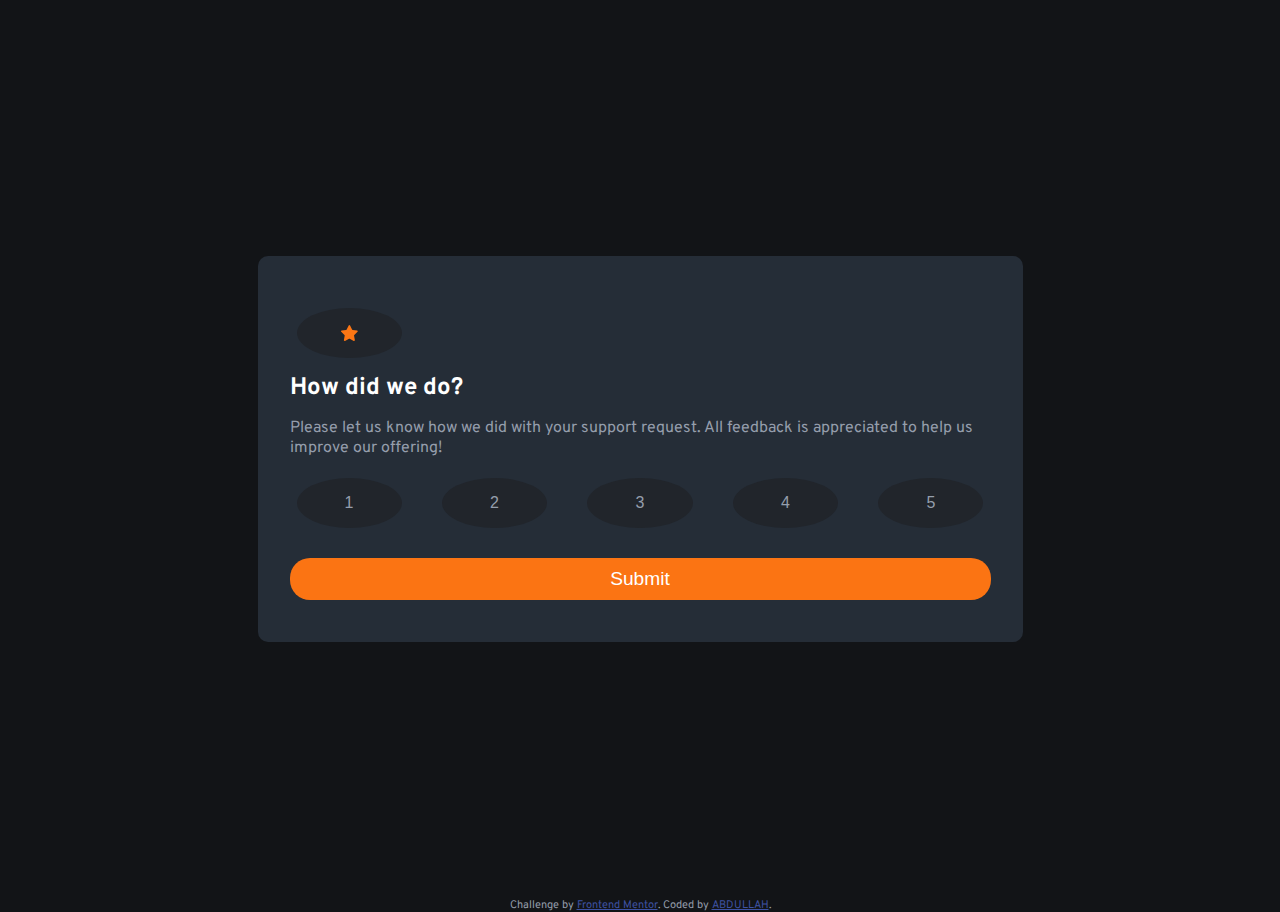
==== index.html @ a9ea5ec8 "initial commit" ====
<!DOCTYPE html>
<html lang="en">
	<head>
		<meta charset="UTF-8" />
		<meta name="viewport" content="width=device-width, initial-scale=1.0" />
		<!-- displays site properly based on user's device -->

		<link
			rel="icon"
			type="image/png"
			sizes="32x32"
			href="./images/favicon-32x32.png" />
		<link rel="stylesheet" href="style.css" />
		<link
			rel="stylesheet"
			href="https://fonts.googleapis.com/css?family=Audiowide|Sofia|Overpass" />

		<title>Frontend Mentor | Interactive rating component</title>

		<!-- Feel free to remove these styles or customise in your own stylesheet 👍 -->
		<style></style>
	</head>
	<body>
		<!-- Rating state start -->

		<div class="card1">
			<div class="circle-bg">
				<img src="./images/icon-star.svg" class="Star-Icon" alt="icon-star" />
			</div>
			<h2>How did we do?</h2>
			<p>
				Please let us know how we did with your support request. All feedback is
				appreciated to help us improve our offering!
			</p>
			<div class="rating-container">
				<button onclick="clicked(this)" class="rating circle-bg">1</button>
				<button onclick="clicked(this)" class="rating circle-bg">2</button>
				<button onclick="clicked(this)" class="rating circle-bg">3</button>
				<button onclick="clicked(this)" class="rating circle-bg">4</button>
				<button onclick="clicked(this)" class="rating circle-bg">5</button>
			</div>
			<button class="Submit">Submit</button>
		</div>

		<!-- Rating state end -->

		<!-- Thank you state start -->

		<div id="hidden" class="card2 Center-Items hidden">
			<img
				src="./images/illustration-thank-you.svg"
				class="thank-you"
				alt="icon-thank-you" />

			<div>
				You selected <span id="result"></span>
				<!-- Add rating here -->
				out of 5
			</div>
			<h2>Thank you!</h2>
			<p>
				We appreciate you taking the time to give a rating. If you ever need
				more support, don’t hesitate to get in touch!
			</p>
		</div>

		<!-- Thank you state end -->

		<footer class="attribution">
			Challenge by
			<a href="https://www.frontendmentor.io?ref=challenge" target="_blank"
				>Frontend Mentor</a
			>. Coded by <a href="#">ABDULLAH</a>.
		</footer>
		<script src="./main.js"></script>
	</body>
</html>
---- style.css ----
@import url(https://fonts.google.com/specimen/Overpass);
:root {
	/* ## COLORS  */
	/* ### Primary  */
	--Orange: hsl(25, 97%, 53%);

	/* ### Neutral  */
	--White: hsl(0, 0%, 100%);
	--Light-Grey: hsl(217, 12%, 63%);
	--Medium-Grey: hsl(216, 12%, 54%);
	--Dark-Blue: hsl(213, 19%, 18%);
	--Dark-Blue-btn: hsl(216, 13%, 15%);
	--Very-Dark-Blue: hsl(216, 12%, 8%);
	/* ## COLORS  */

	/* ## TYPOGRAPHY */
	/* ### Body Copy */
	--Font-size-paragraph: 15px;

	/* ### Font */
	--Body-Font: "Overpass";
	--heading-Weights: 700;
	--Body-Weights: 400;
	/* ## TYPOGRAPHY */
}
* {
	margin: 0;
	padding: 0;
	box-sizing: border-box;
}
body {
	font-family: var(--Body-Font);
	background-color: var(--Very-Dark-Blue);
	color: var(--Light-Grey);
}
.card1,
.card2 {
	padding: 2rem;
	border-radius: 10px;
	width: 85vmin;
	margin: 20% auto;
	background: var(--Dark-Blue);
	line-height: 1.25rem;
}
h2 {
	color: var(--White);
	font-family: var(--Body-Font);
	font-weight: var(--heading-Weights);
	margin: 20px 0;
}
.Center-Items {
	display: flex;
	flex-direction: column;
	align-items: center;
}
button {
	appearance: none;
	border: none;
	background: none;
}
.rating-container {
	display: flex;
	justify-content: space-between;
	width: 100%;
}
.circle-bg {
	display: flex;
	justify-content: center;
	place-items: center;
	background-color: var(--Dark-Blue-btn);
	border-radius: 50%;
	width: 40px;
	height: 50px;
	padding: 10px;
	font-size: var(--Font-size-paragraph);
	color: var(--Light-Grey);
	font-size: var(--Body-Font);
	text-align: center;
	margin: 20px 1%;
	width: 15%;
}

.rating:hover:not(:first) {
	color: var(--White);
	background-color: var(--Orange);
}
.rating:focus {
	color: var(--White);
	background-color: var(--Medium-Grey);
}
.Submit {
	display: block;
	color: white;
	background-color: var(--Orange);
	border-radius: 20px;
	width: 100%;
	padding: 10px;
	margin: 10px auto;
	font-size: 1.2rem;
}
.Submit:hover {
	color: var(--Orange);
	background-color: var(--White);
}
.attribution {
	font-size: 11px;
	text-align: center;
}
.attribution a {
	color: hsl(228, 45%, 44%);
}

.hidden {
	display: none;
}
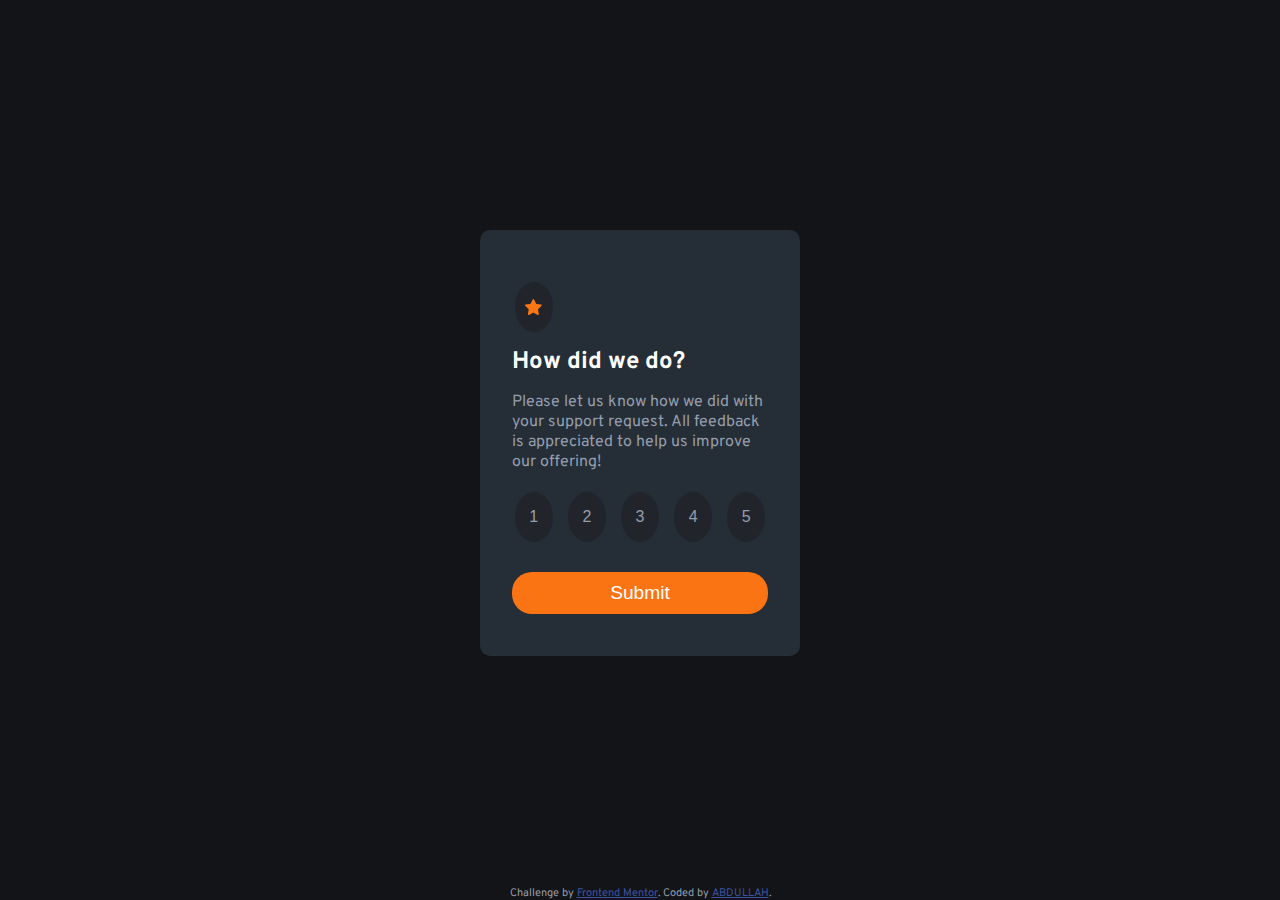
==== commit e0145dd6: "second commit" ====
--- a/index.html
+++ b/index.html
@@ -70,7 +70,7 @@
 			Challenge by
 			<a href="https://www.frontendmentor.io?ref=challenge" target="_blank"
 				>Frontend Mentor</a
-			>. Coded by <a href="#">ABDULLAH</a>.
+			>. Coded by <a href="https://github.com/Abdul-luh">ABDULLAH</a>.
 		</footer>
 		<script src="./main.js"></script>
 	</body>
--- a/style.css
+++ b/style.css
@@ -32,13 +32,17 @@
 	font-family: var(--Body-Font);
 	background-color: var(--Very-Dark-Blue);
 	color: var(--Light-Grey);
+	display: flex;
+	flex-direction: column;
+	justify-content: center;
+	height: 100vh;
 }
 .card1,
 .card2 {
 	padding: 2rem;
 	border-radius: 10px;
-	width: 85vmin;
-	margin: 20% auto;
+	max-width: 20rem;
+	margin: auto;
 	background: var(--Dark-Blue);
 	line-height: 1.25rem;
 }
